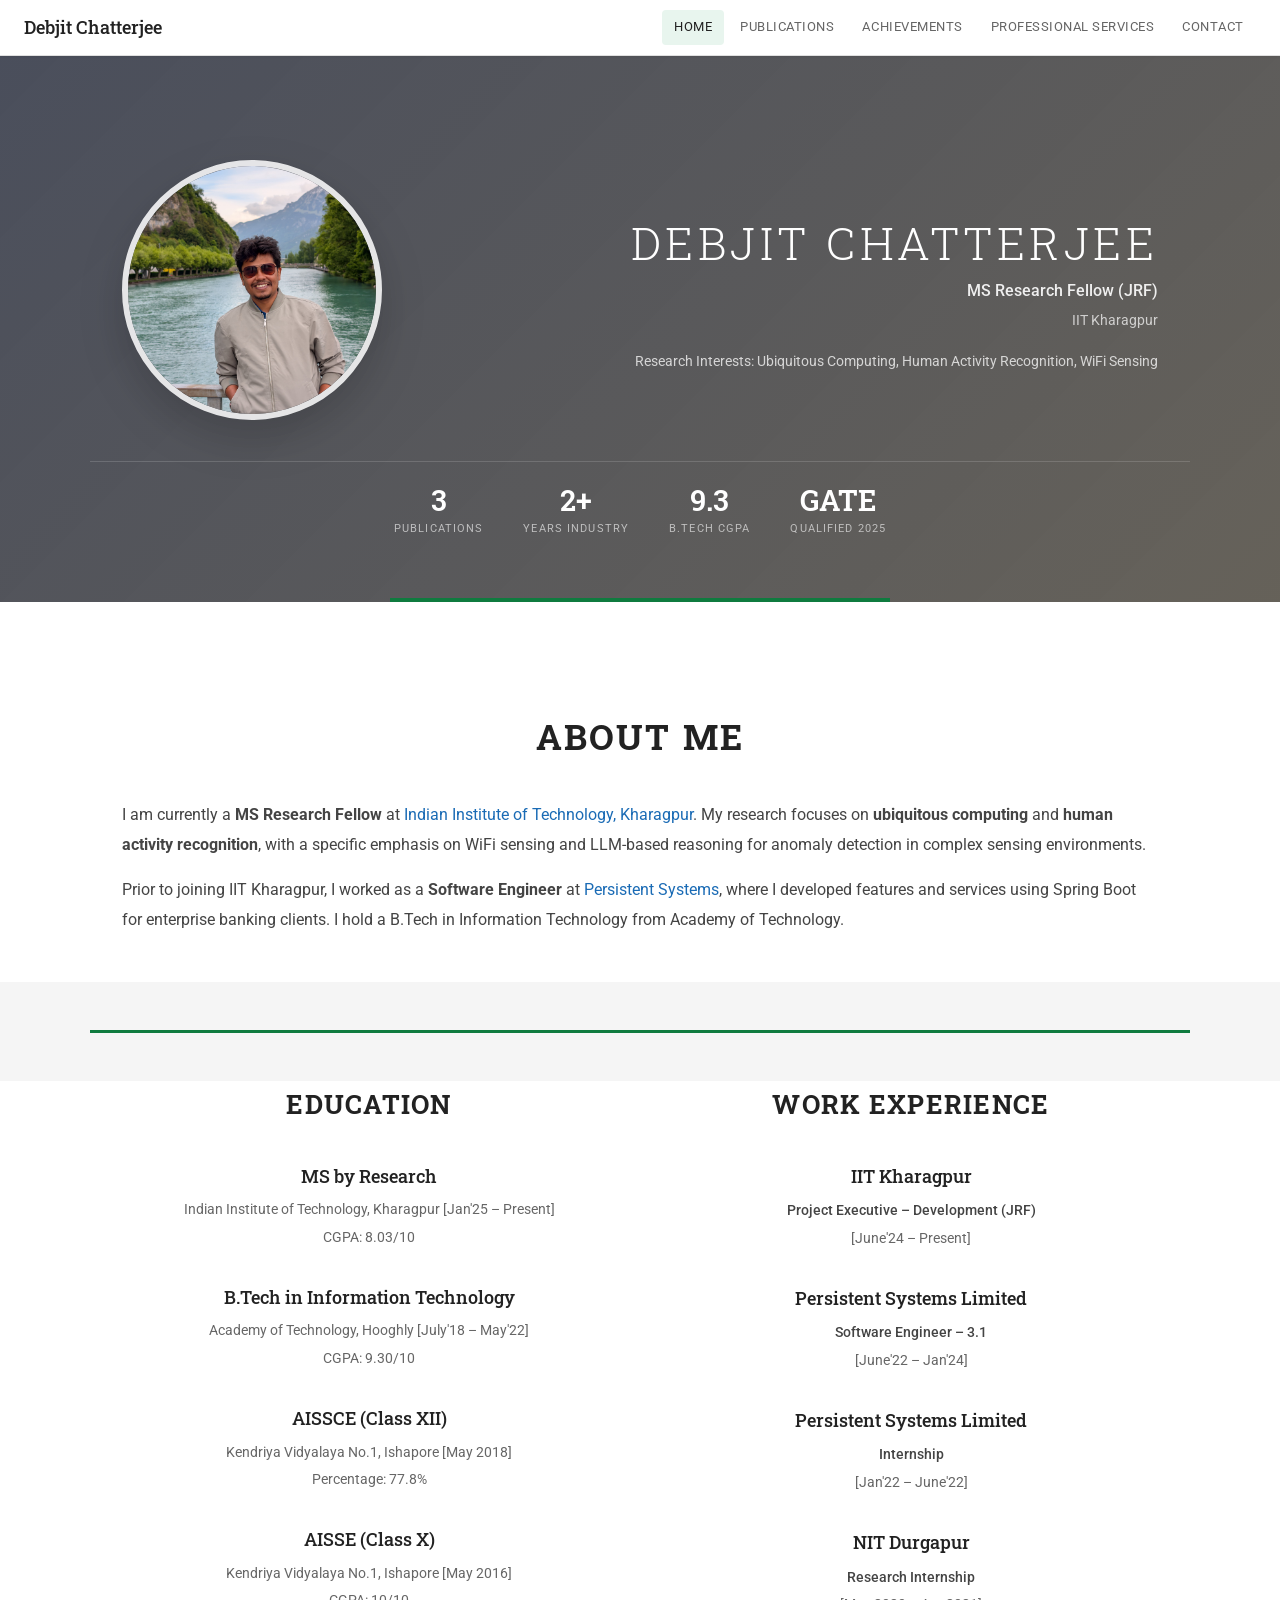
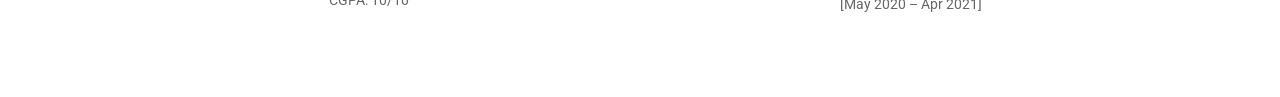
==== index.html @ 006a2d23 "Initial Website Design" ====
<!DOCTYPE html>
<html lang="en">
<head>
  <meta charset="UTF-8"/>
  <meta name="viewport" content="width=device-width,initial-scale=1"/>
  <title>Debjit Chatterjee</title>
  <meta name="description" content="Portfolio of Debjit Chatterjee, MS Research Scholar at IIT Kharagpur specializing in ubiquitous computing and human activity recognition."/>
  <link rel="stylesheet" href="css/style.css"/>
</head>
<body>

<nav>
  <a href="index.html" class="nav-logo">Debjit Chatterjee</a>
  <button class="hamburger" id="hamburger" aria-label="Menu">
    <span></span><span></span><span></span>
  </button>
  <ul class="nav-links" id="nav-links">
    <li><a href="index.html">Home</a></li>
    <li><a href="publications.html">Publications</a></li>
    <li><a href="achievements.html">Achievements</a></li>
    <li><a href="professional_activities.html">Professional Services</a></li>
    <li><a href="contact.html">Contact</a></li>
  </ul>
</nav>

<div class="page">

  <!-- Hero Banner -->
  <section class="home-hero">
    <div class="container">
      <div class="hero-image">
        <img src="assets/IMG-20260513-WA0067.jpg" alt="Debjit Chatterjee"/>
      </div>
      <div class="hero-info" style="text-align:right;flex:1;min-width:280px;">
        <h1 class="hero-name">Debjit Chatterjee</h1>
        <p class="hero-role">MS Research Fellow (JRF)</p>
        <p class="hero-org">IIT Kharagpur</p>
        <p class="hero-interests">Research Interests: Ubiquitous Computing, Human Activity Recognition, WiFi Sensing</p>
      </div>
    </div>
    <div class="hero-stats" style="max-width:var(--max-w);margin:2rem auto 0;padding:1.5rem 2rem 0;">
      <div class="stat-item">
        <div class="num">3</div>
        <div class="label">Publications</div>
      </div>
      <div class="stat-item">
        <div class="num">2+</div>
        <div class="label">Years Industry</div>
      </div>
      <div class="stat-item">
        <div class="num">9.3</div>
        <div class="label">B.Tech CGPA</div>
      </div>
      <div class="stat-item">
        <div class="num">GATE</div>
        <div class="label">Qualified 2025</div>
      </div>
    </div>
  </section>

  <!-- About Me -->
  <section class="content-section">
    <div class="section-header">
      <h2>About Me</h2>
    </div>
    <div class="container">
      <p>
        I am currently a <strong>MS Research Fellow</strong> at
        <a href="https://www.iitkgp.ac.in/" target="_blank">Indian Institute of Technology, Kharagpur</a>.
        My research focuses on <strong>ubiquitous computing</strong> and
        <strong>human activity recognition</strong>, with a specific emphasis on WiFi sensing
        and LLM-based reasoning for anomaly detection in complex sensing environments.
      </p>
      <p style="margin-top:1rem;">
        Prior to joining IIT Kharagpur, I worked as a <strong>Software Engineer</strong> at
        <a href="https://www.persistent.com/" target="_blank">Persistent Systems</a>, where I
        developed features and services using Spring Boot for enterprise banking clients. I hold a B.Tech in Information
        Technology from Academy of Technology.
      </p>
    </div>
  </section>

  <hr class="green-divider-thin"/>

  <!-- Education & Experience side by side -->
  <section class="content-section" style="padding-top:0;">
    <div class="container">
      <div class="two-col">
        <div class="col">
          <h2>Education</h2>

          <div class="entry-item">
            <div class="entry-title">MS by Research</div>
            <div class="entry-detail">Indian Institute of Technology, Kharagpur [Jan'25 – Present]</div>
            <div class="entry-detail">CGPA: 8.03/10</div>
          </div>

          <div class="entry-item">
            <div class="entry-title">B.Tech in Information Technology</div>
            <div class="entry-detail">Academy of Technology, Hooghly [July'18 – May'22]</div>
            <div class="entry-detail">CGPA: 9.30/10</div>
          </div>

          <div class="entry-item">
            <div class="entry-title">AISSCE (Class XII)</div>
            <div class="entry-detail">Kendriya Vidyalaya No.1, Ishapore [May 2018]</div>
            <div class="entry-detail">Percentage: 77.8%</div>
          </div>

          <div class="entry-item">
            <div class="entry-title">AISSE (Class X)</div>
            <div class="entry-detail">Kendriya Vidyalaya No.1, Ishapore [May 2016]</div>
            <div class="entry-detail">CGPA: 10/10</div>
          </div>
        </div>

        <div class="col">
          <h2>Work Experience</h2>

          <div class="entry-item">
            <div class="entry-title">IIT Kharagpur</div>
            <div class="entry-sub">Project Executive – Development (JRF)</div>
            <div class="entry-detail">[June'24 – Present]</div>
          </div>

          <div class="entry-item">
            <div class="entry-title">Persistent Systems Limited</div>
            <div class="entry-sub">Software Engineer – 3.1</div>
            <div class="entry-detail">[June'22 – Jan'24]</div>
          </div>

          <div class="entry-item">
            <div class="entry-title">Persistent Systems Limited</div>
            <div class="entry-sub">Internship</div>
            <div class="entry-detail">[Jan'22 – June'22]</div>
          </div>

          <div class="entry-item">
            <div class="entry-title">NIT Durgapur</div>
            <div class="entry-sub">Research Internship</div>
            <div class="entry-detail">[May 2020 – Apr 2021]</div>
          </div>
        </div>
      </div>
    </div>
  </section>

<script src="js/main.js"></script>
</body>
</html>
---- css/style.css ----
@import url('https://fonts.googleapis.com/css2?family=Roboto:ital,wght@0,300;0,400;0,500;0,700;1,400&family=Roboto+Slab:wght@300;400;500;600;700&display=swap');

/* ─── VARIABLES ─────────────────────────────────────────────── */
:root {
  --bg:        #f5f5f5;
  --bg-white:  #ffffff;
  --bg-hero:   linear-gradient(135deg, rgba(60,60,80,0.85), rgba(80,70,60,0.80));
  --green:     #0f7b3f;
  --green-light:#e8f5ee;
  --text:      #222222;
  --text-mid:  #444444;
  --text-dim:  #666666;
  --text-light:#999999;
  --link:      #1a6bb5;
  --border:    #e0e0e0;
  --nav-h:     56px;
  --radius:    4px;
  --transition: 0.25s ease;
  --max-w:     1100px;
}

/* ─── RESET ──────────────────────────────────────────────────── */
*,*::before,*::after{box-sizing:border-box;margin:0;padding:0;}
html{scroll-behavior:smooth;}
body{
  background:var(--bg);
  color:var(--text);
  font-family:'Roboto',sans-serif;
  font-weight:400;
  line-height:1.75;
  min-height:100vh;
  overflow-x:hidden;
}

a{color:var(--link);text-decoration:none;}
a:hover{text-decoration:underline;}

/* ─── NAV ────────────────────────────────────────────────────── */
nav{
  position:fixed;top:0;left:0;right:0;
  height:var(--nav-h);
  background:#fff;
  border-bottom:1px solid var(--border);
  display:flex;align-items:center;
  padding:0 1.5rem;
  z-index:100;
  box-shadow:0 1px 3px rgba(0,0,0,0.06);
}
.nav-logo{
  font-family:'Roboto Slab',serif;
  font-size:1.15rem;
  font-weight:500;
  color:var(--text);
  text-decoration:none;
  white-space:nowrap;
  margin-right:auto;
}
.nav-logo:hover{text-decoration:none;}
.nav-logo span{
  color:var(--text-light);
  font-weight:300;
  font-size:0.85rem;
}
.nav-links{
  display:flex;gap:0.25rem;
  list-style:none;
}
.nav-links a{
  display:block;
  padding:0.4rem 0.75rem;
  font-size:0.8rem;
  font-weight:400;
  color:var(--text-dim);
  text-decoration:none;
  text-transform:uppercase;
  letter-spacing:0.04em;
  border-radius:var(--radius);
  transition:var(--transition);
}
.nav-links a:hover,
.nav-links a.active{
  color:var(--text);
  background:var(--green-light);
}
.nav-links a:hover{text-decoration:none;}

/* Hamburger */
.hamburger{display:none;flex-direction:column;gap:5px;cursor:pointer;padding:6px;border:none;background:none;}
.hamburger span{display:block;width:22px;height:2px;background:var(--text-dim);transition:var(--transition);}
.hamburger.open span:nth-child(1){transform:translateY(7px) rotate(45deg);}
.hamburger.open span:nth-child(2){opacity:0;}
.hamburger.open span:nth-child(3){transform:translateY(-7px) rotate(-45deg);}

@media(max-width:780px){
  .hamburger{display:flex;margin-left:auto;}
  .nav-links{
    position:fixed;top:var(--nav-h);left:0;right:0;
    background:#fff;
    border-bottom:1px solid var(--border);
    flex-direction:column;gap:0;
    padding:0.5rem;
    transform:translateY(-110%);
    transition:var(--transition);
    box-shadow:0 4px 12px rgba(0,0,0,0.08);
  }
  .nav-links.open{transform:translateY(0);}
  .nav-links a{padding:0.75rem 1rem;}
}

/* ─── GREEN DIVIDER ──────────────────────────────────────────── */
.green-divider{
  width:100%;height:4px;
  background:var(--green);
  margin:0;border:none;
}
.green-divider-thin{
  width:100%;height:3px;
  background:var(--green);
  margin:3rem auto;border:none;
  max-width:var(--max-w);
}

/* ─── PAGE WRAPPER ───────────────────────────────────────────── */
.page{
  padding-top:var(--nav-h);
  min-height:100vh;
  opacity:0;
  animation:fadeIn 0.5s ease forwards;
}
@keyframes fadeIn{
  from{opacity:0;}
  to{opacity:1;}
}

.container{
  max-width:var(--max-w);
  margin:0 auto;
  padding:0 2rem;
}

/* ─── PAGE BANNER ────────────────────────────────────────────── */
.page-banner{
  background:linear-gradient(135deg,rgba(50,55,70,0.88),rgba(70,65,55,0.82)),
    url('data:image/svg+xml,<svg xmlns="http://www.w3.org/2000/svg" width="400" height="300"><rect fill="%23445"/></svg>') center/cover;
  padding:4rem 2rem;
  text-align:center;
  color:#fff;
  position:relative;
}
.page-banner h1{
  font-family:'Roboto Slab',serif;
  font-size:clamp(2.2rem,6vw,3.5rem);
  font-weight:300;
  letter-spacing:0.12em;
  text-transform:uppercase;
  color:#fff;
  margin-bottom:0.5rem;
}
.page-banner::after{
  content:'';
  position:absolute;bottom:0;left:50%;transform:translateX(-50%);
  width:min(60%,500px);height:4px;
  background:var(--green);
}

/* ─── SECTION HEADER ─────────────────────────────────────────── */
.section-header{
  text-align:center;
  margin:3.5rem 0 2rem;
}
.section-header h2{
  font-family:'Roboto Slab',serif;
  font-size:clamp(1.6rem,4vw,2.2rem);
  font-weight:700;
  text-transform:uppercase;
  letter-spacing:0.06em;
  color:var(--text);
}

/* ─── CONTENT SECTION ────────────────────────────────────────── */
.content-section{
  background:var(--bg-white);
  padding:3rem 2rem;
}
.content-section .container{
  font-size:1rem;
  color:var(--text-mid);
  line-height:1.85;
}

/* ─── HOME PAGE ──────────────────────────────────────────────── */
.home-hero{
  background:linear-gradient(135deg,rgba(50,55,70,0.88),rgba(70,65,55,0.82)),
    url('data:image/svg+xml,<svg xmlns="http://www.w3.org/2000/svg" width="400" height="300"><rect fill="%23445"/></svg>') center/cover;
  padding:4rem 2rem;
  padding-top:calc(var(--nav-h) + 3rem);
  position:relative;
  color:#fff;
}
.home-hero .container{
  max-width:var(--max-w);
  display:flex;
  align-items:center;
  gap:2.5rem;
  flex-wrap:wrap;
}
.hero-info{
  flex:1;min-width:280px;
  text-align:right;
}
.hero-name{
  font-family:'Roboto Slab',serif;
  font-size:clamp(1.8rem,5vw,2.8rem);
  font-weight:300;
  letter-spacing:0.1em;
  text-transform:uppercase;
  color:#fff;
  line-height:1.2;
}
.hero-role{
  font-size:1rem;
  font-weight:500;
  color:rgba(255,255,255,0.9);
  margin-top:0.5rem;
}
.hero-org{
  font-size:0.9rem;
  color:rgba(255,255,255,0.7);
  margin-top:0.15rem;
}
.hero-interests{
  font-size:0.88rem;
  color:rgba(255,255,255,0.75);
  margin-top:1rem;
}
.hero-social{
  display:flex;gap:0.75rem;
  margin-top:0;
}
.hero-social a{
  width:40px;height:40px;
  border-radius:50%;
  background:rgba(255,255,255,0.15);
  border:1px solid rgba(255,255,255,0.3);
  display:flex;align-items:center;justify-content:center;
  color:#fff;text-decoration:none;
  font-size:1rem;
  transition:var(--transition);
}
.hero-social a:hover{
  background:rgba(255,255,255,0.25);
  text-decoration:none;
}
.home-hero::after{
  content:'';position:absolute;bottom:0;left:50%;transform:translateX(-50%);
  width:min(60%,500px);height:4px;background:var(--green);
}

/* Hero grid (hidden in new design) */
.hero-grid{display:none;}

/* Hero stats */
.hero-stats{
  display:flex;gap:2.5rem;flex-wrap:wrap;
  justify-content:center;
  margin-top:2rem;
  padding-top:1.5rem;
  border-top:1px solid rgba(255,255,255,0.15);
}
.stat-item{text-align:center;}
.stat-item .num{
  font-family:'Roboto Slab',serif;
  font-size:1.8rem;
  font-weight:600;
  color:#fff;
  line-height:1;
}
.stat-item .label{
  font-size:0.7rem;
  letter-spacing:0.1em;
  text-transform:uppercase;
  color:rgba(255,255,255,0.6);
  margin-top:0.25rem;
}

/* ─── TWO-COLUMN LAYOUT ─────────────────────────────────────── */
.two-col{
  display:grid;
  grid-template-columns:1fr 1fr;
  gap:3rem;
  margin-top:1rem;
}
.two-col .col{text-align:center;}
.two-col .col h2{
  font-family:'Roboto Slab',serif;
  font-size:1.6rem;font-weight:700;
  text-transform:uppercase;
  letter-spacing:0.05em;
  color:var(--text);margin-bottom:2rem;
}
@media(max-width:700px){
  .two-col{grid-template-columns:1fr;gap:2rem;}
}

/* ─── ENTRY ITEM (Education / Experience) ────────────────────── */
.entry-item{
  margin-bottom:2rem;
  text-align:center;
}
.entry-title{
  font-family:'Roboto Slab',serif;
  font-size:1.1rem;
  font-weight:500;
  color:var(--text);
  margin-bottom:0.25rem;
}
.entry-title a{color:var(--text);text-decoration:underline;}
.entry-title a:hover{color:var(--link);}
.entry-sub{
  font-size:0.88rem;
  font-weight:500;
  color:var(--text-mid);
}
.entry-detail{
  font-size:0.85rem;
  color:var(--text-dim);
  margin-top:0.15rem;
}
.entry-highlight{
  font-size:0.8rem;
  font-weight:500;
  color:#8b1a2b;
  margin-top:0.25rem;
}

/* ─── CONTACT SECTION ────────────────────────────────────────── */
.contact-section{
  background:var(--bg);
  padding:3rem 2rem;
  text-align:center;
}
.contact-section h2{
  font-family:'Roboto Slab',serif;
  font-size:2rem;font-weight:700;
  text-transform:uppercase;
  letter-spacing:0.06em;
  margin-bottom:1.5rem;
}
.contact-email{
  font-size:1.1rem;
  color:var(--text);
}
.contact-email a{font-size:1.1rem;}

.contact-grid{
  display:grid;
  grid-template-columns:repeat(auto-fit,minmax(260px,1fr));
  gap:1.25rem;
  margin-top:2rem;
  text-align:left;
}
.contact-item{
  background:var(--bg-white);
  border:1px solid var(--border);
  border-radius:var(--radius);
  padding:1.25rem;
  transition:var(--transition);
  text-decoration:none;
  color:inherit;
  display:flex;
  align-items:center;
  gap:1rem;
}
.contact-item:hover{
  border-color:#bbb;
  box-shadow:0 2px 8px rgba(0,0,0,0.06);
  transform:translateY(-2px);
  text-decoration:none;
}
.contact-icon{
  width:42px;height:42px;
  border-radius:50%;
  background:var(--green-light);
  border:1px solid var(--border);
  display:flex;align-items:center;justify-content:center;
  font-size:1rem;
  flex-shrink:0;
}
.contact-label{
  font-size:0.7rem;
  letter-spacing:0.08em;
  text-transform:uppercase;
  color:var(--green);
  font-weight:500;
  margin-bottom:0.2rem;
}
.contact-value{
  font-size:0.85rem;
  color:var(--text);
  word-break:break-all;
}

/* ─── CONTACT FORM ───────────────────────────────────────────── */
.contact-form-section{
  margin-top:2.5rem;
  text-align:left;
}
.contact-form-section h2{
  font-family:'Roboto Slab',serif;
  font-size:1.3rem;font-weight:600;
  color:var(--text);margin-bottom:1.25rem;
  text-align:center;
  text-transform:uppercase;
  letter-spacing:0.04em;
}
.contact-form{
  display:grid;
  grid-template-columns:1fr 1fr;
  gap:1rem;
  max-width:700px;
  margin:0 auto;
}
.contact-form .form-group{display:flex;flex-direction:column;gap:0.3rem;}
.contact-form .form-group.full-width{grid-column:1 / -1;}
.contact-form label{
  font-size:0.72rem;letter-spacing:0.08em;text-transform:uppercase;
  color:var(--green);font-weight:500;
}
.contact-form input,
.contact-form textarea{
  background:#fff;
  border:1px solid var(--border);
  border-radius:var(--radius);
  padding:0.7rem 0.9rem;
  font-family:'Roboto',sans-serif;
  font-size:0.85rem;
  color:var(--text);
  transition:var(--transition);
  outline:none;resize:vertical;
}
.contact-form input:focus,
.contact-form textarea:focus{
  border-color:var(--green);
  box-shadow:0 0 0 2px rgba(15,123,63,0.1);
}
.contact-form textarea{min-height:110px;}
@media(max-width:600px){
  .contact-form{grid-template-columns:1fr;}
}

/* ─── BUTTONS ────────────────────────────────────────────────── */
.btn{
  display:inline-flex;align-items:center;gap:0.5rem;
  padding:0.65rem 1.5rem;
  font-family:'Roboto',sans-serif;
  font-size:0.82rem;
  font-weight:500;
  letter-spacing:0.04em;
  text-transform:uppercase;
  text-decoration:none;
  border-radius:var(--radius);
  transition:var(--transition);
  cursor:pointer;border:none;
}
.btn-primary{
  background:var(--green);
  color:#fff;
}
.btn-primary:hover{background:#0a6332;text-decoration:none;color:#fff;}
.btn-outline{
  border:1px solid var(--border);
  color:var(--text-mid);
  background:#fff;
}
.btn-outline:hover{border-color:#aaa;background:var(--green-light);text-decoration:none;}

/* ─── SKILLS ─────────────────────────────────────────────────── */
.skills-section{margin-bottom:2.5rem;}
.skills-section h2{
  font-family:'Roboto Slab',serif;
  font-size:1.15rem;font-weight:600;
  color:var(--text);margin-bottom:1rem;
  padding-bottom:0.4rem;
  border-bottom:2px solid var(--green);
  display:inline-block;
}
.skill-tags{display:flex;flex-wrap:wrap;gap:0.5rem;}
.skill-tag{
  font-size:0.8rem;
  padding:0.35rem 0.8rem;
  border:1px solid var(--border);
  border-radius:20px;
  color:var(--text-dim);
  background:#fff;
  transition:var(--transition);
  cursor:default;
}
.skill-tag:hover{
  border-color:var(--green);
  color:var(--green);
  background:var(--green-light);
}
.skill-tag.highlight{
  border-color:var(--green);
  color:var(--green);
  font-weight:500;
}

/* ─── CERT LIST ──────────────────────────────────────────────── */
.cert-list{list-style:none;}
.cert-list li{
  display:flex;align-items:flex-start;gap:0.75rem;
  padding:0.75rem 0;
  border-bottom:1px solid var(--border);
  font-size:0.9rem;
  color:var(--text-mid);
}
.cert-list li:last-child{border-bottom:none;}
.cert-list li::before{
  content:'✓';
  color:var(--green);
  font-weight:700;
  font-size:0.8rem;
  margin-top:0.2rem;
  flex-shrink:0;
}

/* ─── PUBLICATIONS ───────────────────────────────────────────── */
.pub-list{list-style:none;counter-reset:pub;}
.pub-item{
  counter-increment:pub;
  padding:1.25rem 0;
  border-bottom:1px solid var(--border);
  font-size:0.92rem;
  color:var(--text-mid);
  line-height:1.8;
}
.pub-item:last-child{border-bottom:none;}
.pub-item::before{
  content:counter(pub) ". ";
  font-weight:700;
  color:var(--text);
}
.pub-item .pub-venue{
  display:inline;
  font-weight:700;
  color:var(--text);
}
.pub-item .pub-link{
  font-size:0.8rem;
  color:var(--green);
  font-weight:500;
}

/* Legacy pub styles (backwards compat) */
.card{
  background:#fff;
  border:1px solid var(--border);
  border-radius:var(--radius);
  padding:1.5rem;
  margin-bottom:1.25rem;
  transition:var(--transition);
  position:relative;
  overflow:hidden;
}
.card::before{display:none;}
.card:hover{
  border-color:#ccc;
  box-shadow:0 2px 8px rgba(0,0,0,0.05);
}
.card-header{
  display:flex;justify-content:space-between;align-items:flex-start;
  gap:1rem;margin-bottom:0.5rem;flex-wrap:wrap;
}
.card-title{
  font-family:'Roboto Slab',serif;
  font-size:1.05rem;font-weight:600;color:var(--text);
}
.card-subtitle{font-size:0.85rem;color:var(--green);font-weight:500;margin-bottom:0.25rem;}
.card-date{
  font-size:0.75rem;color:var(--text-light);
  white-space:nowrap;padding:0.2rem 0.5rem;
  border:1px solid var(--border);border-radius:var(--radius);background:#fafafa;
}
.card p{color:var(--text-dim);font-size:0.88rem;line-height:1.75;}
.pub-num{
  font-family:'Roboto Slab',serif;font-size:2.5rem;font-weight:700;
  color:var(--green);opacity:0.12;line-height:1;
  position:absolute;top:0.75rem;right:1.25rem;
}
.pub-venue-tag{
  display:inline-block;font-size:0.7rem;letter-spacing:0.06em;text-transform:uppercase;
  color:#fff;background:var(--green);padding:0.2rem 0.6rem;border-radius:var(--radius);margin-top:0.5rem;
}

/* ─── ACHIEVEMENT ITEM ───────────────────────────────────────── */
.achievement-item{
  display:flex;gap:1.25rem;align-items:flex-start;
  padding:1.25rem;
  background:#fff;
  border:1px solid var(--border);
  border-radius:var(--radius);
  margin-bottom:0.75rem;
  transition:var(--transition);
}
.achievement-item:hover{border-color:#ccc;box-shadow:0 2px 8px rgba(0,0,0,0.05);}
.achievement-num{
  font-family:'Roboto Slab',serif;font-size:1.5rem;font-weight:700;
  color:var(--green);opacity:0.4;line-height:1;flex-shrink:0;
}
.achievement-text{font-size:0.88rem;color:var(--text-dim);line-height:1.7;}
.achievement-text strong{color:var(--text);}

/* ─── INFO SECTIONS ──────────────────────────────────────────── */
.info-section{margin-top:2.5rem;}
.info-section h2{
  font-family:'Roboto Slab',serif;font-size:1.15rem;font-weight:600;
  color:var(--text);margin-bottom:1rem;padding-bottom:0.4rem;
  border-bottom:2px solid var(--green);display:inline-block;
}
.info-list{list-style:none;}
.info-list li{
  display:flex;align-items:flex-start;gap:0.75rem;
  padding:0.6rem 0;border-bottom:1px solid var(--border);
  font-size:0.88rem;color:var(--text-dim);
}
.info-list li:last-child{border-bottom:none;}
.info-list li::before{
  content:'›';color:var(--green);font-size:1rem;font-weight:700;margin-top:-0.1rem;flex-shrink:0;
}

/* ─── FOOTER ─────────────────────────────────────────────────── */
footer{
  border-top:4px solid var(--green);
  padding:1.5rem 2rem;
  text-align:center;
  font-size:0.78rem;
  color:var(--text-light);
  background:#fff;
}
footer a{color:var(--green);text-decoration:none;}
footer a:hover{text-decoration:underline;}

/* ─── SCROLLBAR ──────────────────────────────────────────────── */
::-webkit-scrollbar{width:6px;}
::-webkit-scrollbar-track{background:var(--bg);}
::-webkit-scrollbar-thumb{background:#ccc;border-radius:3px;}
::-webkit-scrollbar-thumb:hover{background:#aaa;}

::selection{background:var(--green-light);color:var(--text);}

/* ─── PAGE HEADER (legacy compat) ────────────────────────────── */
.page-header{
  margin-bottom:2rem;position:relative;padding-bottom:1rem;
}
.page-header::after{display:none;}
.page-header .eyebrow{display:none;}
.page-header h1{
  font-family:'Roboto Slab',serif;
  font-size:clamp(1.8rem,5vw,2.5rem);
  font-weight:700;text-transform:uppercase;letter-spacing:0.06em;
  color:var(--text);text-align:center;
}
.page-header h1 em{color:var(--text);font-style:normal;}

/* ─── TIMELINE (experience) ──────────────────────────────────── */
.hero-eyebrow,.hero-role,.hero-divider,.hero-bio,.hero-cta{display:revert;}


/* ─── IMAGE ───────────────────────────────────────────────────── */
.hero-container {
  display: flex;
  align-items: center;
  justify-content: space-between;
  gap: 3rem;
}

.hero-info {
  text-align: right;
  flex: 1;
  min-width: 280px;
}

.hero-image {
  flex: 0 0 260px;
}

.hero-image img {
  width: 260px;
  height: 260px;
  object-fit: cover;
  border-radius: 50%;
  border: 6px solid rgba(255, 255, 255, 0.85);
  box-shadow: 0 18px 45px rgba(0, 0, 0, 0.18);
}

@media (max-width: 768px) {
  .hero-container {
    flex-direction: column;
    text-align: center;
    gap: 1.5rem;
  }

  .hero-info {
    text-align: center;
  }

  .hero-image {
    flex-basis: auto;
  }

  .hero-image img {
    width: 180px;
    height: 180px;
  }
}
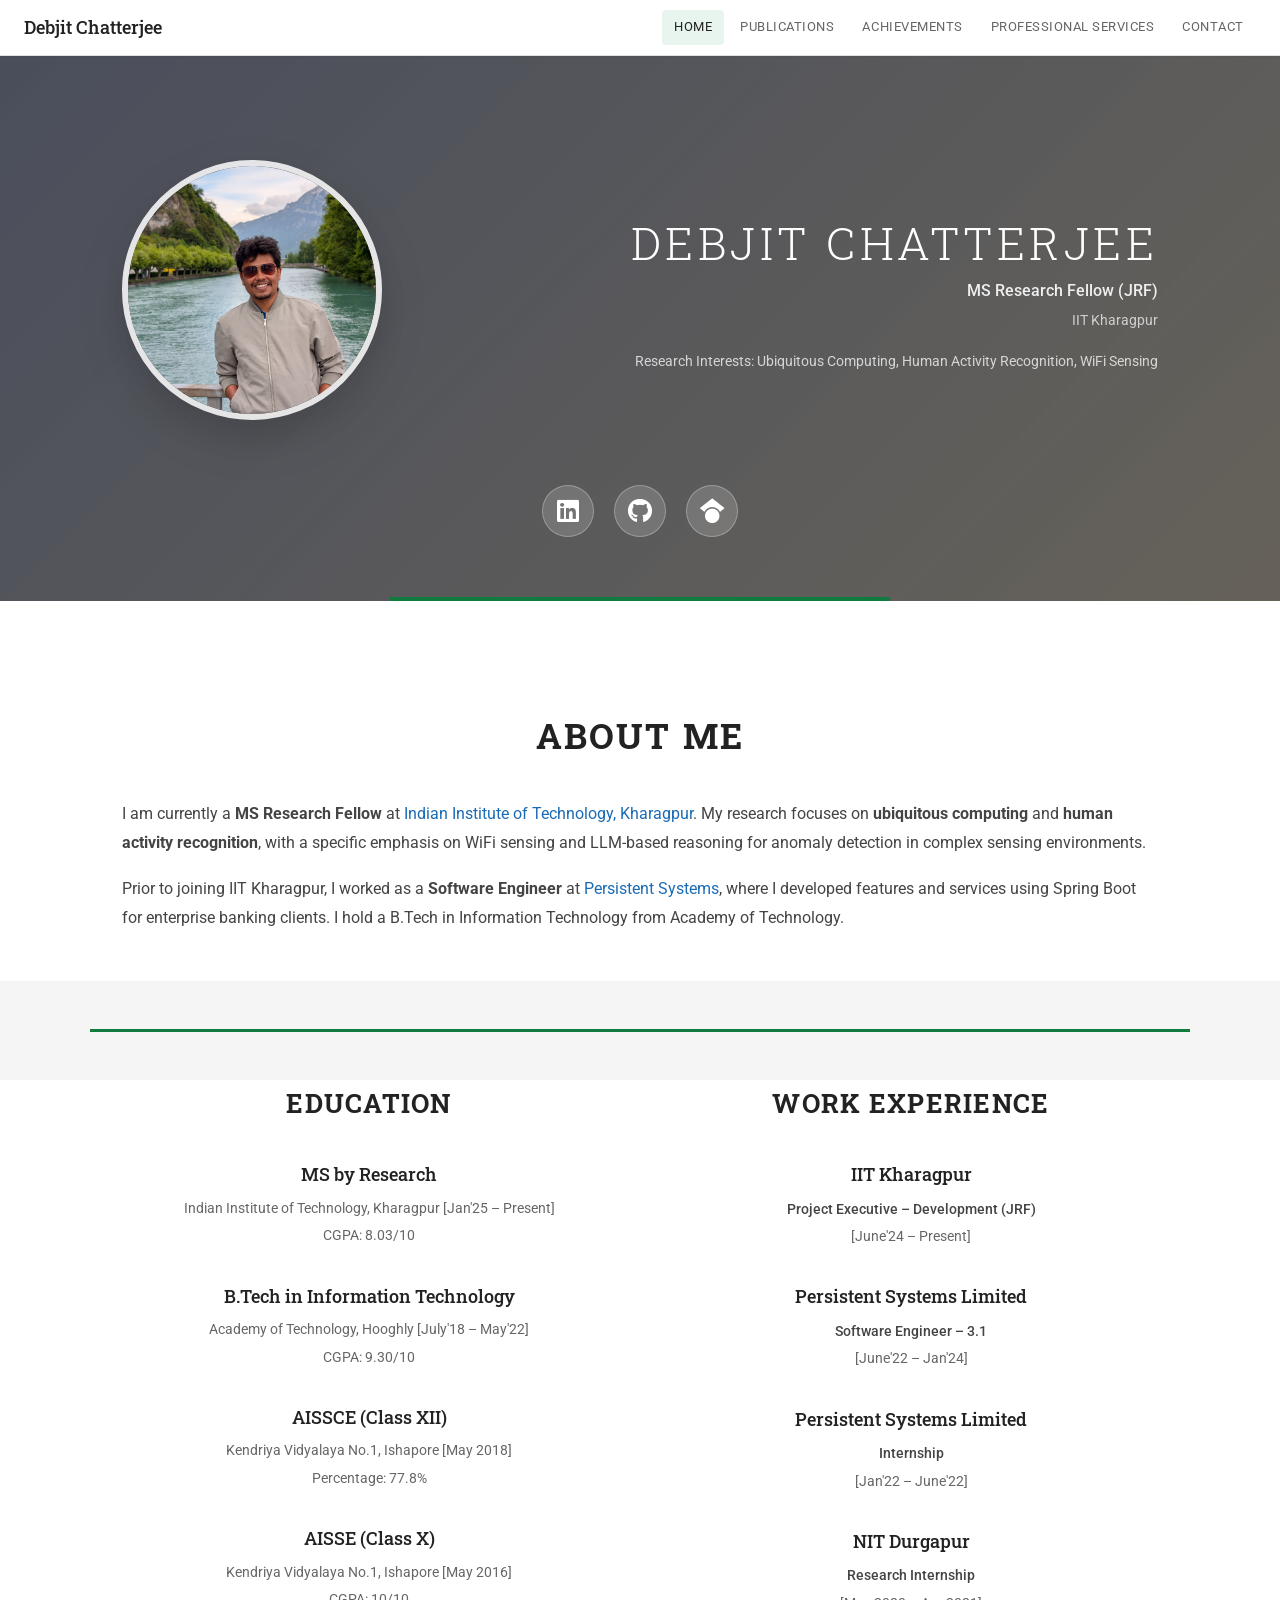
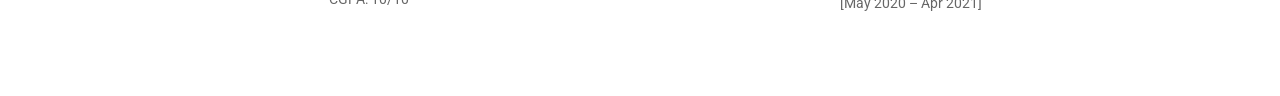
==== commit 32bfed03: "socials updated" ====
--- a/index.html
+++ b/index.html
@@ -6,6 +6,7 @@
   <title>Debjit Chatterjee</title>
   <meta name="description" content="Portfolio of Debjit Chatterjee, MS Research Scholar at IIT Kharagpur specializing in ubiquitous computing and human activity recognition."/>
   <link rel="stylesheet" href="css/style.css"/>
+  <link rel="stylesheet" href="https://cdnjs.cloudflare.com/ajax/libs/font-awesome/6.5.1/css/all.min.css"/>
 </head>
 <body>
 
@@ -38,23 +39,18 @@
         <p class="hero-interests">Research Interests: Ubiquitous Computing, Human Activity Recognition, WiFi Sensing</p>
       </div>
     </div>
-    <div class="hero-stats" style="max-width:var(--max-w);margin:2rem auto 0;padding:1.5rem 2rem 0;">
-      <div class="stat-item">
-        <div class="num">3</div>
-        <div class="label">Publications</div>
-      </div>
-      <div class="stat-item">
-        <div class="num">2+</div>
-        <div class="label">Years Industry</div>
-      </div>
-      <div class="stat-item">
-        <div class="num">9.3</div>
-        <div class="label">B.Tech CGPA</div>
-      </div>
-      <div class="stat-item">
-        <div class="num">GATE</div>
-        <div class="label">Qualified 2025</div>
-      </div>
+    <div class="hero-socials">
+      <a href="https://www.linkedin.com/in/debjit-chatterjee-5683bb1a3/" target="_blank" aria-label="LinkedIn">
+        <i class="fa-brands fa-linkedin"></i>
+      </a>
+    
+      <a href="https://github.com/debjit2001" target="_blank" aria-label="GitHub">
+        <i class="fa-brands fa-github"></i>
+      </a>
+    
+      <a href="https://scholar.google.co.in/citations?user=cPqC1j0AAAAJ&hl=en" target="_blank" aria-label="Google Scholar">
+        <i class="fa-brands fa-google-scholar"></i>
+      </a>
     </div>
   </section>
 
--- a/css/style.css
+++ b/css/style.css
@@ -714,3 +714,35 @@
     height: 180px;
   }
 }
+
+
+/* ─── SOCIALS ───────────────────────────────────────────────────── */
+.hero-socials {
+  max-width: var(--max-w);
+  margin: 2rem auto 0;
+  padding: 1.5rem 2rem 0;
+  display: flex;
+  justify-content: center;
+  gap: 1.25rem;
+}
+
+.hero-socials a {
+  width: 52px;
+  height: 52px;
+  display: inline-flex;
+  align-items: center;
+  justify-content: center;
+  border-radius: 50%;
+  color: #ffffff;
+  background: rgba(255, 255, 255, 0.16);
+  border: 1px solid rgba(255, 255, 255, 0.28);
+  font-size: 1.55rem;
+  text-decoration: none;
+  transition: transform 0.2s ease, background 0.2s ease, color 0.2s ease;
+}
+
+.hero-socials a:hover {
+  transform: translateY(-3px);
+  background: #ffffff;
+  color: var(--primary-green);
+}
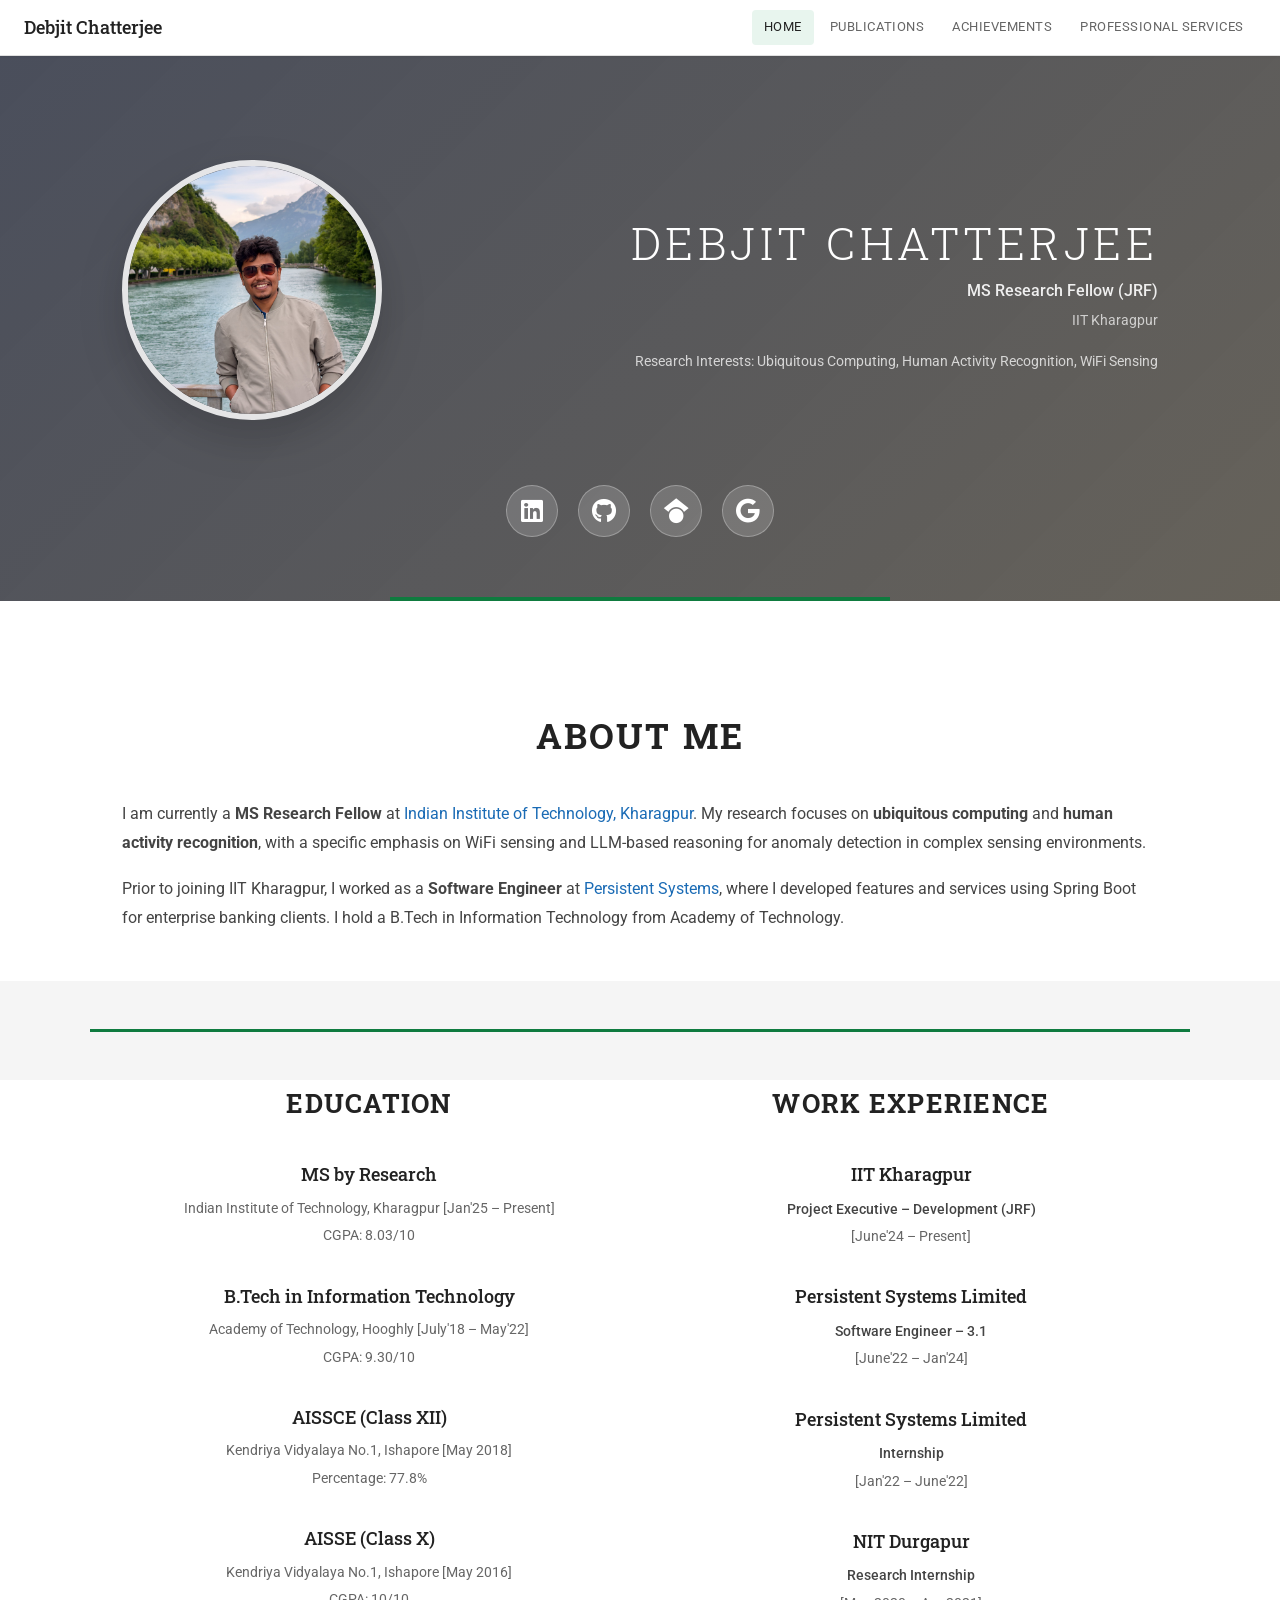
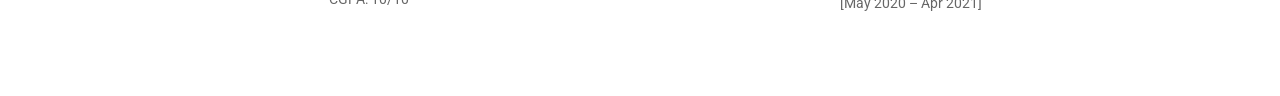
==== commit c2a2d0df: "Minor changes in socials and other pages" ====
--- a/index.html
+++ b/index.html
@@ -20,7 +20,6 @@
     <li><a href="publications.html">Publications</a></li>
     <li><a href="achievements.html">Achievements</a></li>
     <li><a href="professional_activities.html">Professional Services</a></li>
-    <li><a href="contact.html">Contact</a></li>
   </ul>
 </nav>
 
@@ -50,6 +49,10 @@
     
       <a href="https://scholar.google.co.in/citations?user=cPqC1j0AAAAJ&hl=en" target="_blank" aria-label="Google Scholar">
         <i class="fa-brands fa-google-scholar"></i>
+      </a>
+
+      <a href="mailto:debjit80659@gmail.com" target="_blank" aria-label="Gmail">
+        <i class="fa-brands fa-google"></i>
       </a>
     </div>
   </section>
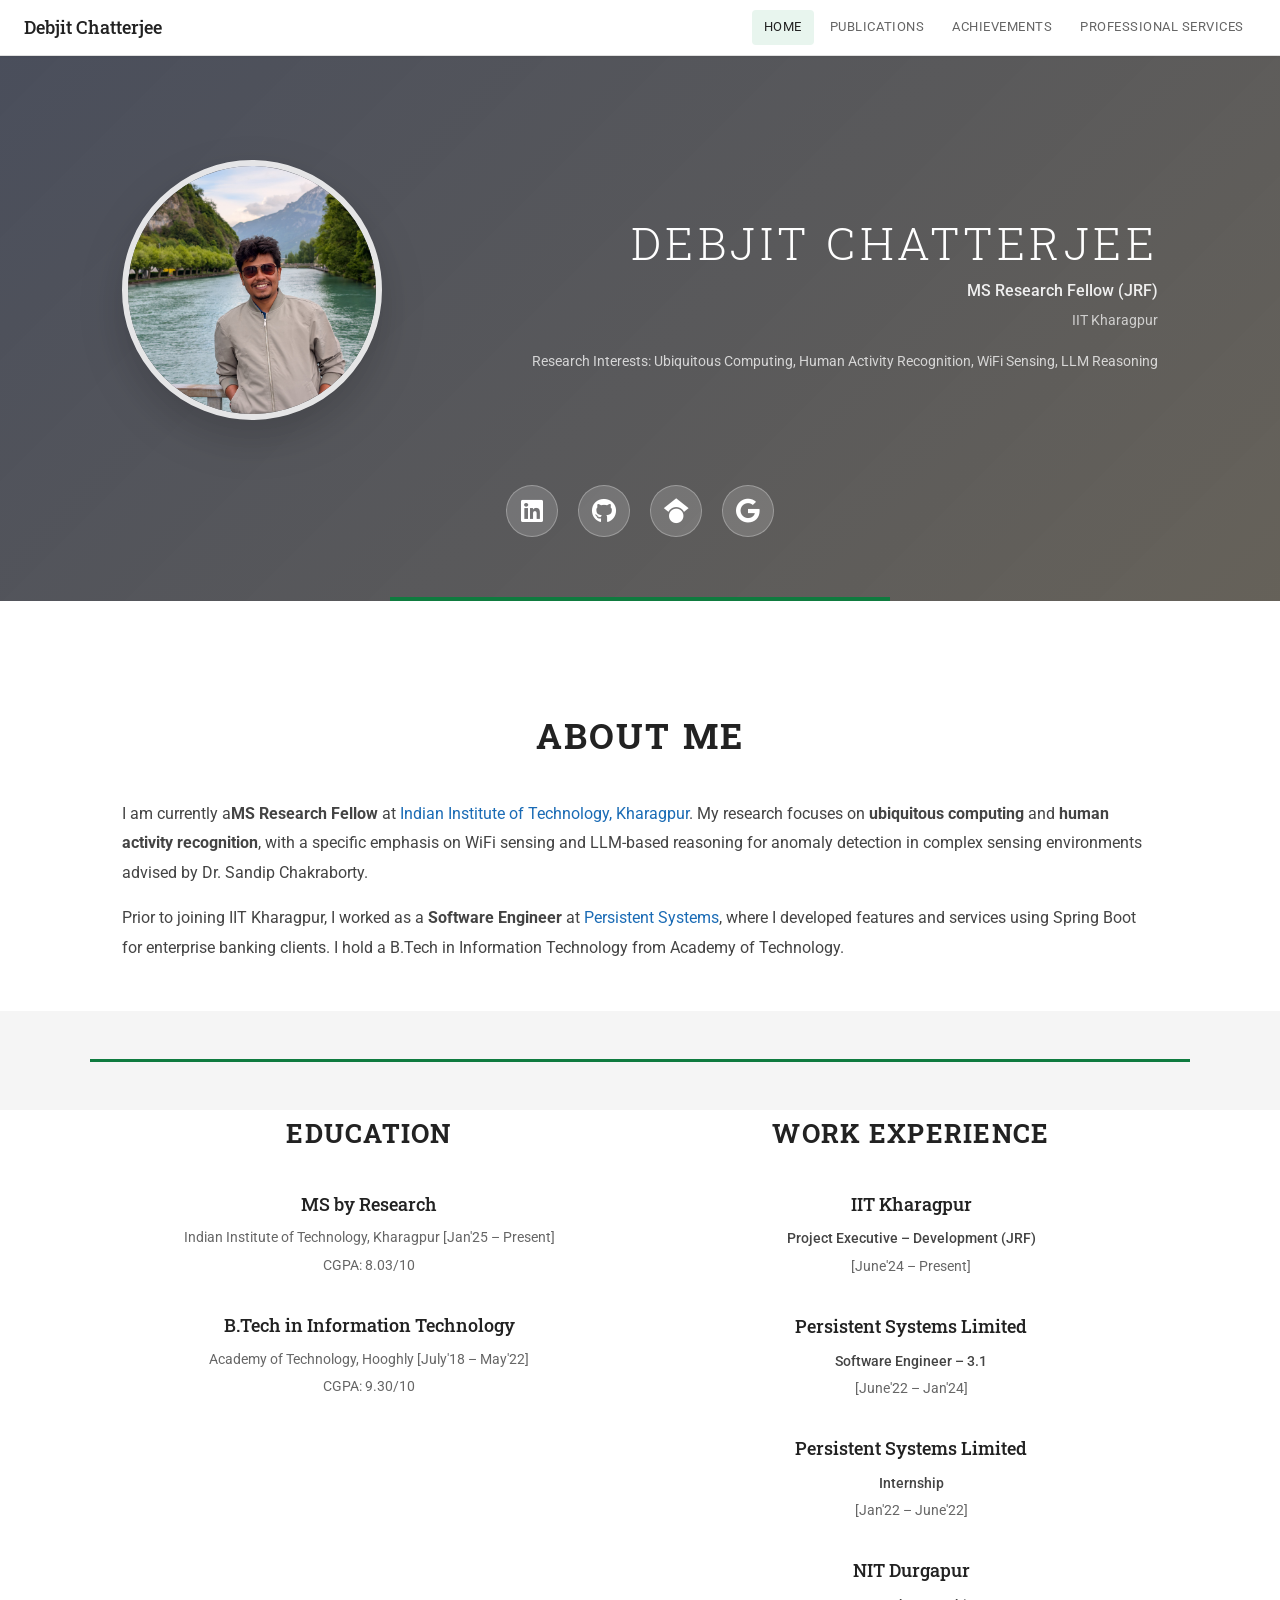
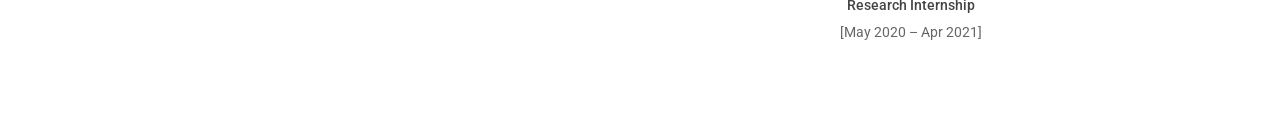
==== commit 5e764414: "Minor changes in index" ====
--- a/index.html
+++ b/index.html
@@ -35,7 +35,7 @@
         <h1 class="hero-name">Debjit Chatterjee</h1>
         <p class="hero-role">MS Research Fellow (JRF)</p>
         <p class="hero-org">IIT Kharagpur</p>
-        <p class="hero-interests">Research Interests: Ubiquitous Computing, Human Activity Recognition, WiFi Sensing</p>
+        <p class="hero-interests">Research Interests: Ubiquitous Computing, Human Activity Recognition, WiFi Sensing, LLM Reasoning</p>
       </div>
     </div>
     <div class="hero-socials">
@@ -64,11 +64,11 @@
     </div>
     <div class="container">
       <p>
-        I am currently a <strong>MS Research Fellow</strong> at
-        <a href="https://www.iitkgp.ac.in/" target="_blank">Indian Institute of Technology, Kharagpur</a>.
-        My research focuses on <strong>ubiquitous computing</strong> and
-        <strong>human activity recognition</strong>, with a specific emphasis on WiFi sensing
-        and LLM-based reasoning for anomaly detection in complex sensing environments.
+        I am currently a<strong>MS Research Fellow</strong> at 
+        <a href="https://www.iitkgp.ac.in/" target="_blank">Indian Institute of Technology, Kharagpur</a>. 
+        My research focuses on <strong>ubiquitous computing</strong> and 
+        <strong>human activity recognition</strong>, with a specific emphasis on WiFi sensing and LLM-based reasoning for anomaly detection 
+        in complex sensing environments advised by Dr. Sandip Chakraborty.
       </p>
       <p style="margin-top:1rem;">
         Prior to joining IIT Kharagpur, I worked as a <strong>Software Engineer</strong> at
@@ -100,7 +100,7 @@
             <div class="entry-detail">CGPA: 9.30/10</div>
           </div>
 
-          <div class="entry-item">
+          <!-- <div class="entry-item">
             <div class="entry-title">AISSCE (Class XII)</div>
             <div class="entry-detail">Kendriya Vidyalaya No.1, Ishapore [May 2018]</div>
             <div class="entry-detail">Percentage: 77.8%</div>
@@ -110,7 +110,7 @@
             <div class="entry-title">AISSE (Class X)</div>
             <div class="entry-detail">Kendriya Vidyalaya No.1, Ishapore [May 2016]</div>
             <div class="entry-detail">CGPA: 10/10</div>
-          </div>
+          </div> -->
         </div>
 
         <div class="col">
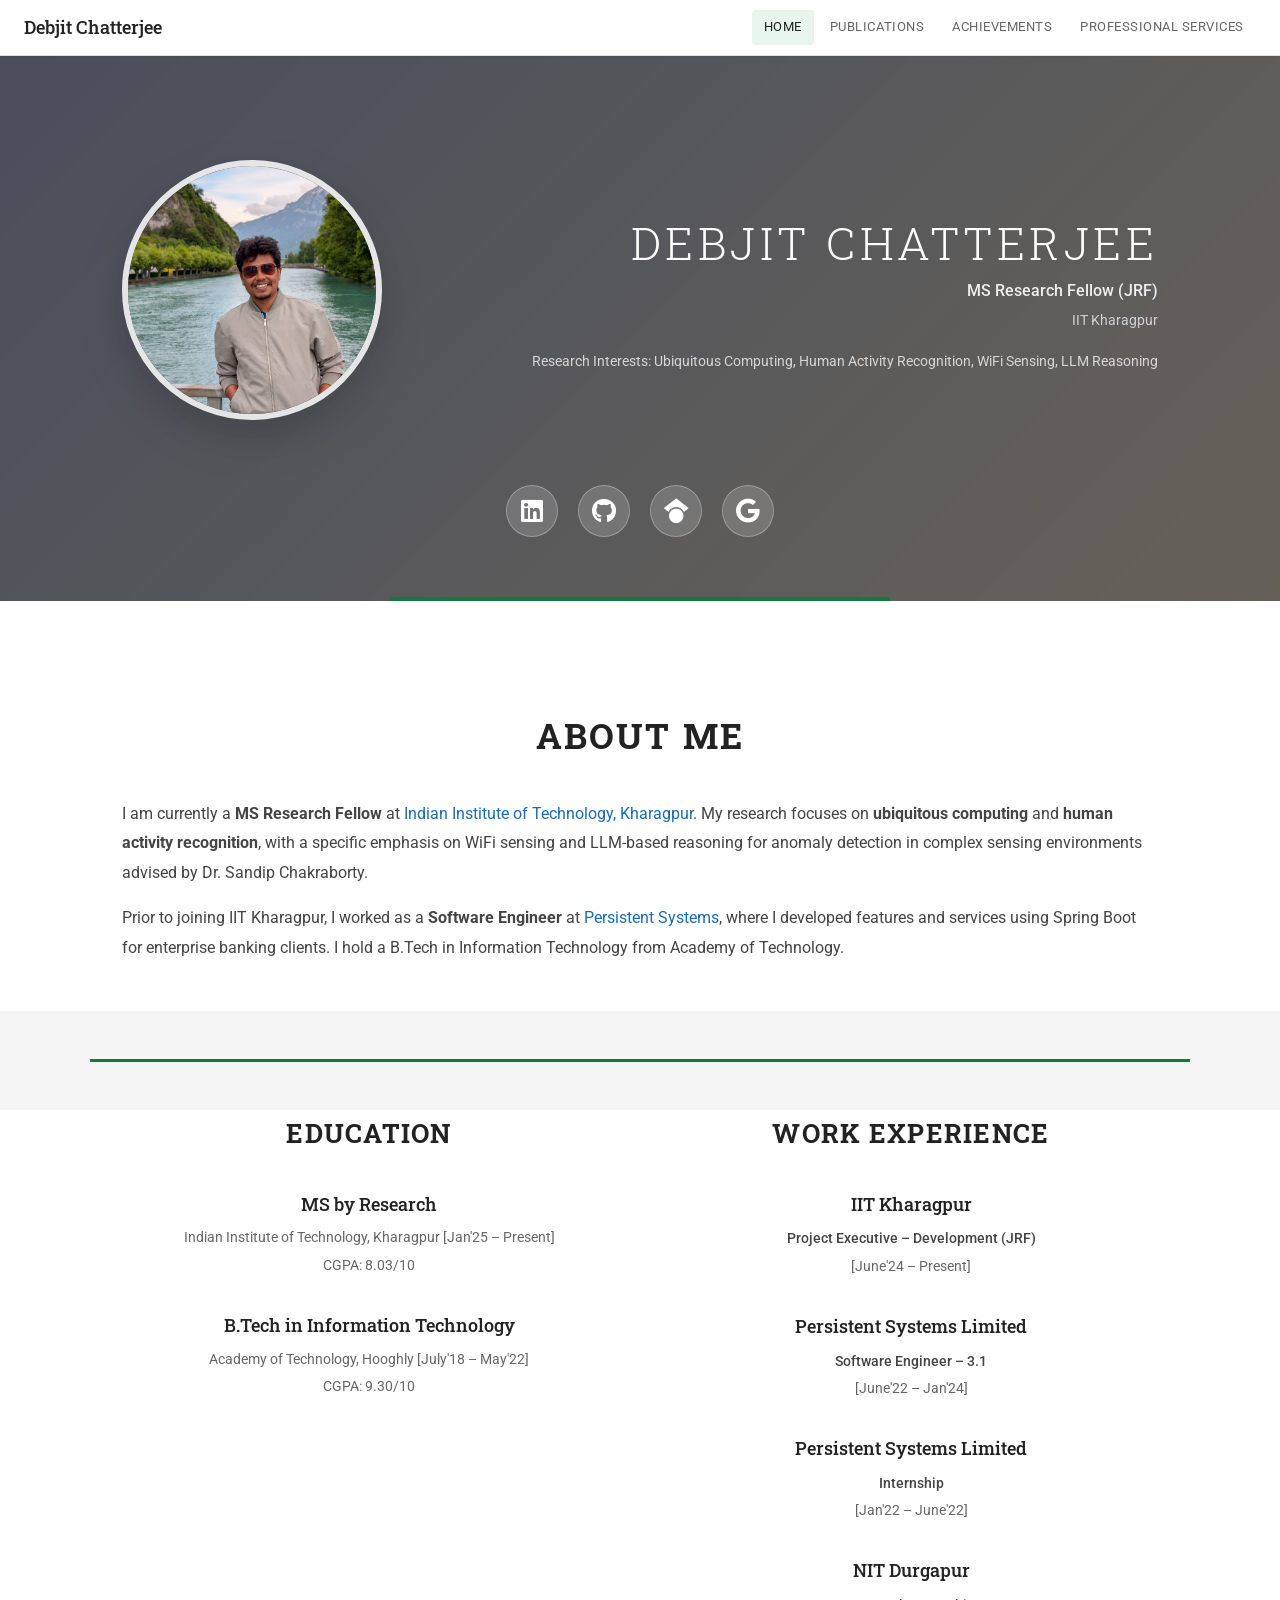
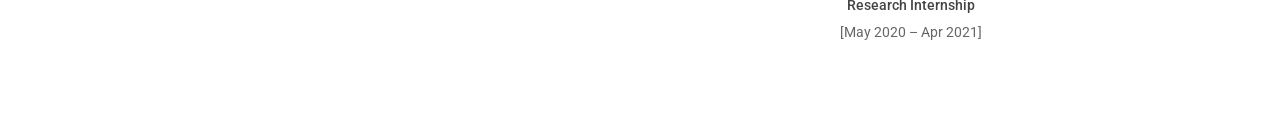
==== commit bacbd187: "Minor changes in index" ====
--- a/index.html
+++ b/index.html
@@ -64,7 +64,7 @@
     </div>
     <div class="container">
       <p>
-        I am currently a<strong>MS Research Fellow</strong> at 
+        I am currently a <strong>MS Research Fellow</strong> at 
         <a href="https://www.iitkgp.ac.in/" target="_blank">Indian Institute of Technology, Kharagpur</a>. 
         My research focuses on <strong>ubiquitous computing</strong> and 
         <strong>human activity recognition</strong>, with a specific emphasis on WiFi sensing and LLM-based reasoning for anomaly detection 
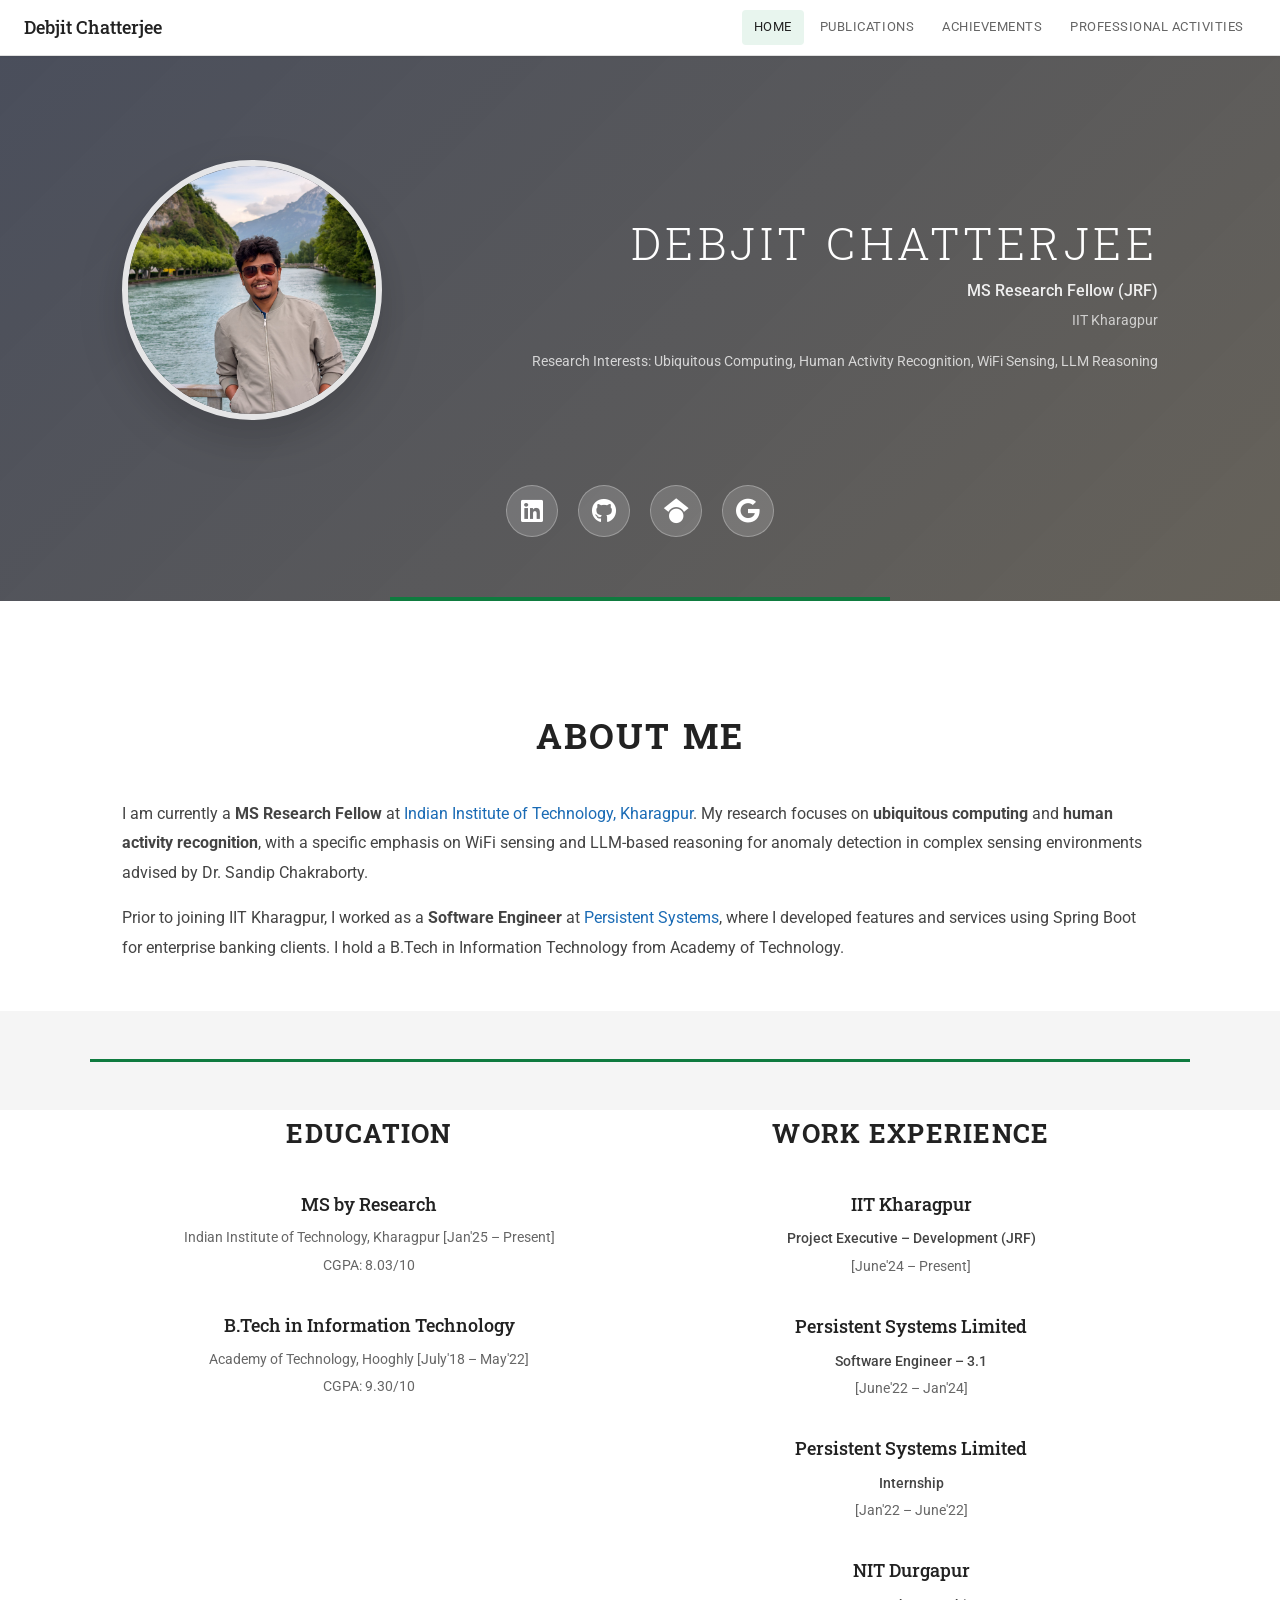
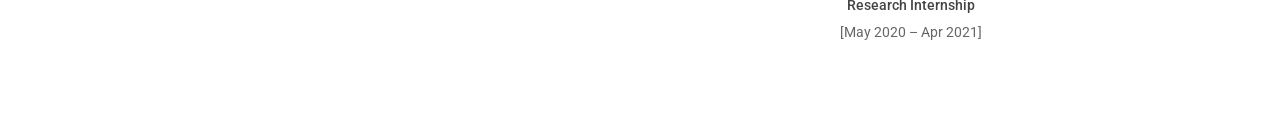
==== commit 23a64e7d: "Minor name change" ====
--- a/index.html
+++ b/index.html
@@ -19,7 +19,7 @@
     <li><a href="index.html">Home</a></li>
     <li><a href="publications.html">Publications</a></li>
     <li><a href="achievements.html">Achievements</a></li>
-    <li><a href="professional_activities.html">Professional Services</a></li>
+    <li><a href="professional_activities.html">Professional Activities</a></li>
   </ul>
 </nav>
 
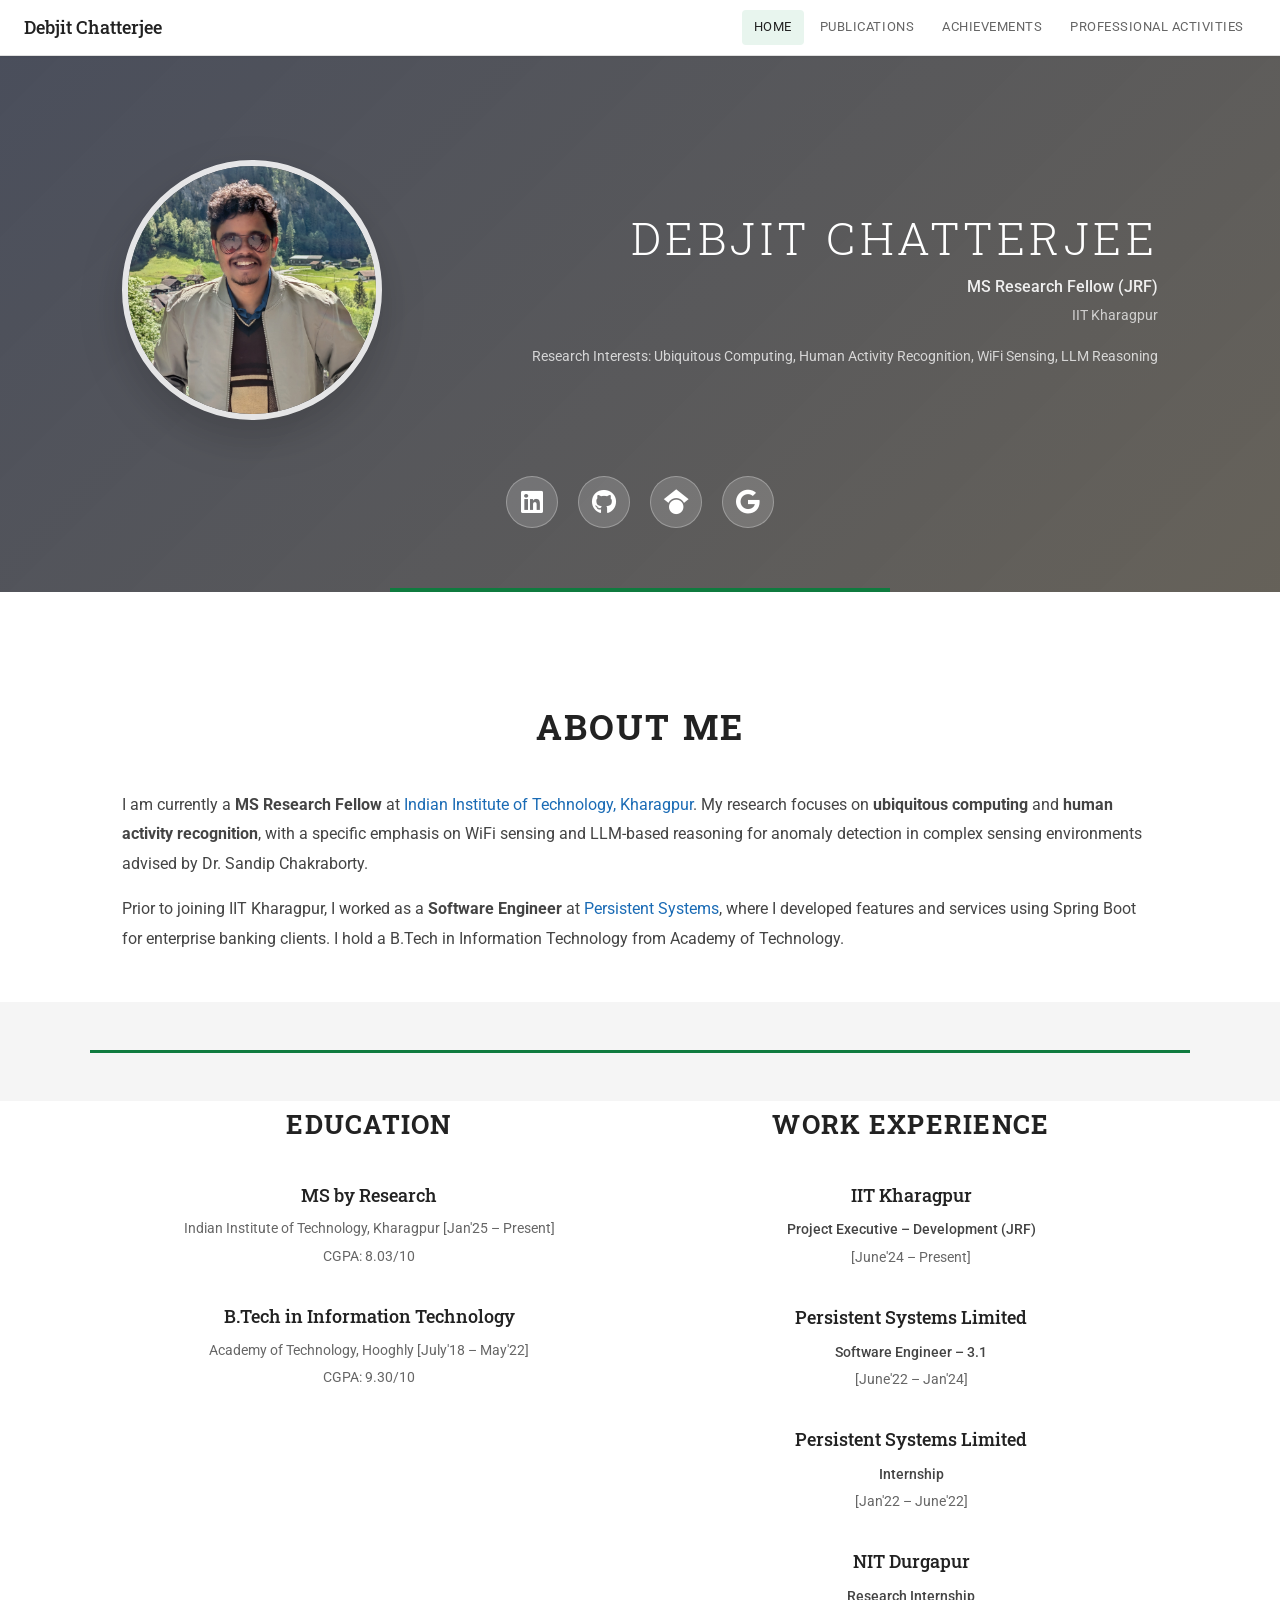
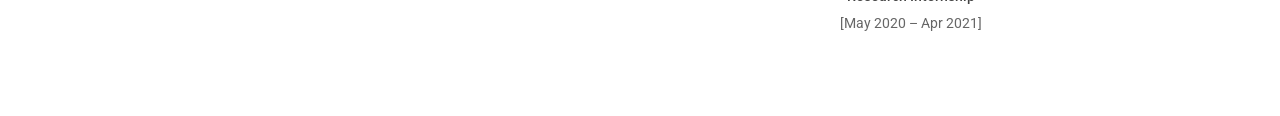
==== commit fcf453b8: "Update index.html" ====
--- a/index.html
+++ b/index.html
@@ -29,7 +29,7 @@
   <section class="home-hero">
     <div class="container">
       <div class="hero-image">
-        <img src="assets/IMG-20260513-WA0067.jpg" alt="Debjit Chatterjee"/>
+        <img src="assets/IMG-20260513-WA0020~2.jpg" alt="Debjit Chatterjee"/>
       </div>
       <div class="hero-info" style="text-align:right;flex:1;min-width:280px;">
         <h1 class="hero-name">Debjit Chatterjee</h1>
@@ -146,4 +146,4 @@
 
 <script src="js/main.js"></script>
 </body>
-</html>+</html>
--- a/css/style.css
+++ b/css/style.css
@@ -32,6 +32,8 @@
   overflow-x:hidden;
 }
 
+img{max-width:100%;height:auto;}
+
 a{color:var(--link);text-decoration:none;}
 a:hover{text-decoration:underline;}
 
@@ -42,7 +44,7 @@
   background:#fff;
   border-bottom:1px solid var(--border);
   display:flex;align-items:center;
-  padding:0 1.5rem;
+  padding:0 clamp(1rem,3vw,1.5rem);
   z-index:100;
   box-shadow:0 1px 3px rgba(0,0,0,0.06);
 }
@@ -64,10 +66,11 @@
 .nav-links{
   display:flex;gap:0.25rem;
   list-style:none;
+  min-width:0;
 }
 .nav-links a{
   display:block;
-  padding:0.4rem 0.75rem;
+  padding:0.4rem clamp(0.45rem,1vw,0.75rem);
   font-size:0.8rem;
   font-weight:400;
   color:var(--text-dim);
@@ -91,7 +94,7 @@
 .hamburger.open span:nth-child(2){opacity:0;}
 .hamburger.open span:nth-child(3){transform:translateY(-7px) rotate(-45deg);}
 
-@media(max-width:780px){
+@media(max-width:960px){
   .hamburger{display:flex;margin-left:auto;}
   .nav-links{
     position:fixed;top:var(--nav-h);left:0;right:0;
@@ -99,12 +102,24 @@
     border-bottom:1px solid var(--border);
     flex-direction:column;gap:0;
     padding:0.5rem;
-    transform:translateY(-110%);
+    transform:translateY(-1rem);
+    opacity:0;
+    visibility:hidden;
+    pointer-events:none;
     transition:var(--transition);
     box-shadow:0 4px 12px rgba(0,0,0,0.08);
   }
-  .nav-links.open{transform:translateY(0);}
+  .nav-links.open{
+    transform:translateY(0);
+    opacity:1;
+    visibility:visible;
+    pointer-events:auto;
+  }
   .nav-links a{padding:0.75rem 1rem;}
+}
+
+@media(max-width:420px){
+  .nav-logo{font-size:1rem;}
 }
 
 /* ─── GREEN DIVIDER ──────────────────────────────────────────── */
@@ -135,14 +150,15 @@
 .container{
   max-width:var(--max-w);
   margin:0 auto;
-  padding:0 2rem;
+  padding:0 clamp(1rem,4vw,2rem);
+  width:100%;
 }
 
 /* ─── PAGE BANNER ────────────────────────────────────────────── */
 .page-banner{
   background:linear-gradient(135deg,rgba(50,55,70,0.88),rgba(70,65,55,0.82)),
     url('data:image/svg+xml,<svg xmlns="http://www.w3.org/2000/svg" width="400" height="300"><rect fill="%23445"/></svg>') center/cover;
-  padding:4rem 2rem;
+  padding:clamp(2.75rem,8vw,4rem) clamp(1rem,4vw,2rem);
   text-align:center;
   color:#fff;
   position:relative;
@@ -155,6 +171,7 @@
   text-transform:uppercase;
   color:#fff;
   margin-bottom:0.5rem;
+  overflow-wrap:anywhere;
 }
 .page-banner::after{
   content:'';
@@ -166,7 +183,7 @@
 /* ─── SECTION HEADER ─────────────────────────────────────────── */
 .section-header{
   text-align:center;
-  margin:3.5rem 0 2rem;
+  margin:clamp(2.25rem,6vw,3.5rem) 0 clamp(1.25rem,4vw,2rem);
 }
 .section-header h2{
   font-family:'Roboto Slab',serif;
@@ -175,25 +192,27 @@
   text-transform:uppercase;
   letter-spacing:0.06em;
   color:var(--text);
+  overflow-wrap:anywhere;
 }
 
 /* ─── CONTENT SECTION ────────────────────────────────────────── */
 .content-section{
   background:var(--bg-white);
-  padding:3rem 2rem;
+  padding:clamp(2rem,6vw,3rem) 0;
 }
 .content-section .container{
   font-size:1rem;
   color:var(--text-mid);
   line-height:1.85;
+  overflow-wrap:anywhere;
 }
 
 /* ─── HOME PAGE ──────────────────────────────────────────────── */
 .home-hero{
   background:linear-gradient(135deg,rgba(50,55,70,0.88),rgba(70,65,55,0.82)),
     url('data:image/svg+xml,<svg xmlns="http://www.w3.org/2000/svg" width="400" height="300"><rect fill="%23445"/></svg>') center/cover;
-  padding:4rem 2rem;
-  padding-top:calc(var(--nav-h) + 3rem);
+  padding:clamp(2.5rem,7vw,4rem) 0;
+  padding-top:calc(var(--nav-h) + clamp(2rem,6vw,3rem));
   position:relative;
   color:#fff;
 }
@@ -203,10 +222,12 @@
   align-items:center;
   gap:2.5rem;
   flex-wrap:wrap;
+  justify-content:center;
 }
 .hero-info{
-  flex:1;min-width:280px;
+  flex:1 1 320px;min-width:0;
   text-align:right;
+  max-width:100%;
 }
 .hero-name{
   font-family:'Roboto Slab',serif;
@@ -216,6 +237,7 @@
   text-transform:uppercase;
   color:#fff;
   line-height:1.2;
+  overflow-wrap:anywhere;
 }
 .hero-role{
   font-size:1rem;
@@ -232,6 +254,7 @@
   font-size:0.88rem;
   color:rgba(255,255,255,0.75);
   margin-top:1rem;
+  overflow-wrap:anywhere;
 }
 .hero-social{
   display:flex;gap:0.75rem;
@@ -286,7 +309,7 @@
 /* ─── TWO-COLUMN LAYOUT ─────────────────────────────────────── */
 .two-col{
   display:grid;
-  grid-template-columns:1fr 1fr;
+  grid-template-columns:repeat(2,minmax(0,1fr));
   gap:3rem;
   margin-top:1rem;
 }
@@ -313,6 +336,7 @@
   font-weight:500;
   color:var(--text);
   margin-bottom:0.25rem;
+  overflow-wrap:anywhere;
 }
 .entry-title a{color:var(--text);text-decoration:underline;}
 .entry-title a:hover{color:var(--link);}
@@ -325,6 +349,7 @@
   font-size:0.85rem;
   color:var(--text-dim);
   margin-top:0.15rem;
+  overflow-wrap:anywhere;
 }
 .entry-highlight{
   font-size:0.8rem;
@@ -354,7 +379,7 @@
 
 .contact-grid{
   display:grid;
-  grid-template-columns:repeat(auto-fit,minmax(260px,1fr));
+  grid-template-columns:repeat(auto-fit,minmax(min(260px,100%),1fr));
   gap:1.25rem;
   margin-top:2rem;
   text-align:left;
@@ -370,6 +395,7 @@
   display:flex;
   align-items:center;
   gap:1rem;
+  min-width:0;
 }
 .contact-item:hover{
   border-color:#bbb;
@@ -415,7 +441,7 @@
 }
 .contact-form{
   display:grid;
-  grid-template-columns:1fr 1fr;
+  grid-template-columns:repeat(2,minmax(0,1fr));
   gap:1rem;
   max-width:700px;
   margin:0 auto;
@@ -514,6 +540,7 @@
   border-bottom:1px solid var(--border);
   font-size:0.9rem;
   color:var(--text-mid);
+  overflow-wrap:anywhere;
 }
 .cert-list li:last-child{border-bottom:none;}
 .cert-list li::before{
@@ -534,6 +561,7 @@
   font-size:0.92rem;
   color:var(--text-mid);
   line-height:1.8;
+  overflow-wrap:anywhere;
 }
 .pub-item:last-child{border-bottom:none;}
 .pub-item::before{
@@ -602,13 +630,14 @@
   border-radius:var(--radius);
   margin-bottom:0.75rem;
   transition:var(--transition);
+  min-width:0;
 }
 .achievement-item:hover{border-color:#ccc;box-shadow:0 2px 8px rgba(0,0,0,0.05);}
 .achievement-num{
   font-family:'Roboto Slab',serif;font-size:1.5rem;font-weight:700;
   color:var(--green);opacity:0.4;line-height:1;flex-shrink:0;
 }
-.achievement-text{font-size:0.88rem;color:var(--text-dim);line-height:1.7;}
+.achievement-text{font-size:0.88rem;color:var(--text-dim);line-height:1.7;overflow-wrap:anywhere;}
 .achievement-text strong{color:var(--text);}
 
 /* ─── INFO SECTIONS ──────────────────────────────────────────── */
@@ -678,35 +707,45 @@
 .hero-info {
   text-align: right;
   flex: 1;
-  min-width: 280px;
+  min-width: 0;
 }
 
 .hero-image {
-  flex: 0 0 260px;
+  flex: 0 1 260px;
+  display:flex;
+  justify-content:center;
 }
 
 .hero-image img {
-  width: 260px;
-  height: 260px;
+  width: clamp(180px, 26vw, 260px);
+  height: clamp(180px, 26vw, 260px);
   object-fit: cover;
   border-radius: 50%;
   border: 6px solid rgba(255, 255, 255, 0.85);
   box-shadow: 0 18px 45px rgba(0, 0, 0, 0.18);
 }
 
-@media (max-width: 768px) {
+@media (max-width: 800px) {
+  .home-hero .container,
   .hero-container {
     flex-direction: column;
     text-align: center;
     gap: 1.5rem;
-  }
-
+    align-items:stretch;
+  }
+
+  .home-hero .hero-info,
   .hero-info {
-    text-align: center;
+    text-align: center !important;
+    flex-basis:auto !important;
+    width:100%;
+    max-width:100%;
+    align-self:stretch;
   }
 
   .hero-image {
     flex-basis: auto;
+    align-self:center;
   }
 
   .hero-image img {
@@ -723,6 +762,7 @@
   padding: 1.5rem 2rem 0;
   display: flex;
   justify-content: center;
+  flex-wrap:wrap;
   gap: 1.25rem;
 }
 
@@ -744,5 +784,68 @@
 .hero-socials a:hover {
   transform: translateY(-3px);
   background: #ffffff;
-  color: var(--primary-green);
-}
+  color: var(--green);
+}
+
+@media(max-width:640px){
+  :root{--nav-h:54px;}
+
+  body{line-height:1.65;}
+
+  .page-banner h1{
+    font-size:clamp(1.55rem,10vw,2.2rem);
+    letter-spacing:0.06em;
+  }
+
+  .section-header h2,
+  .two-col .col h2,
+  .contact-section h2{
+    letter-spacing:0.035em;
+  }
+
+  .hero-name{
+    font-size:clamp(1.25rem,5.5vw,1.55rem);
+    letter-spacing:0.015em;
+    max-width:calc(100vw - 2rem);
+    margin:0 auto;
+    word-break:break-word;
+  }
+
+  .hero-role{font-size:0.95rem;}
+
+  .entry-title{font-size:1rem;}
+
+  .achievement-item{
+    gap:0.85rem;
+    padding:1rem;
+  }
+
+  .achievement-num{
+    font-size:1.2rem;
+    min-width:1.4rem;
+  }
+
+  .hero-socials{
+    margin-top:1.25rem;
+    padding-top:1rem;
+    gap:0.8rem;
+  }
+
+  .hero-socials a{
+    width:44px;
+    height:44px;
+    font-size:1.25rem;
+  }
+}
+
+@media(max-width:380px){
+  .achievement-item{
+    flex-direction:column;
+    gap:0.5rem;
+  }
+
+  .contact-item{
+    align-items:flex-start;
+    padding:1rem;
+  }
+}
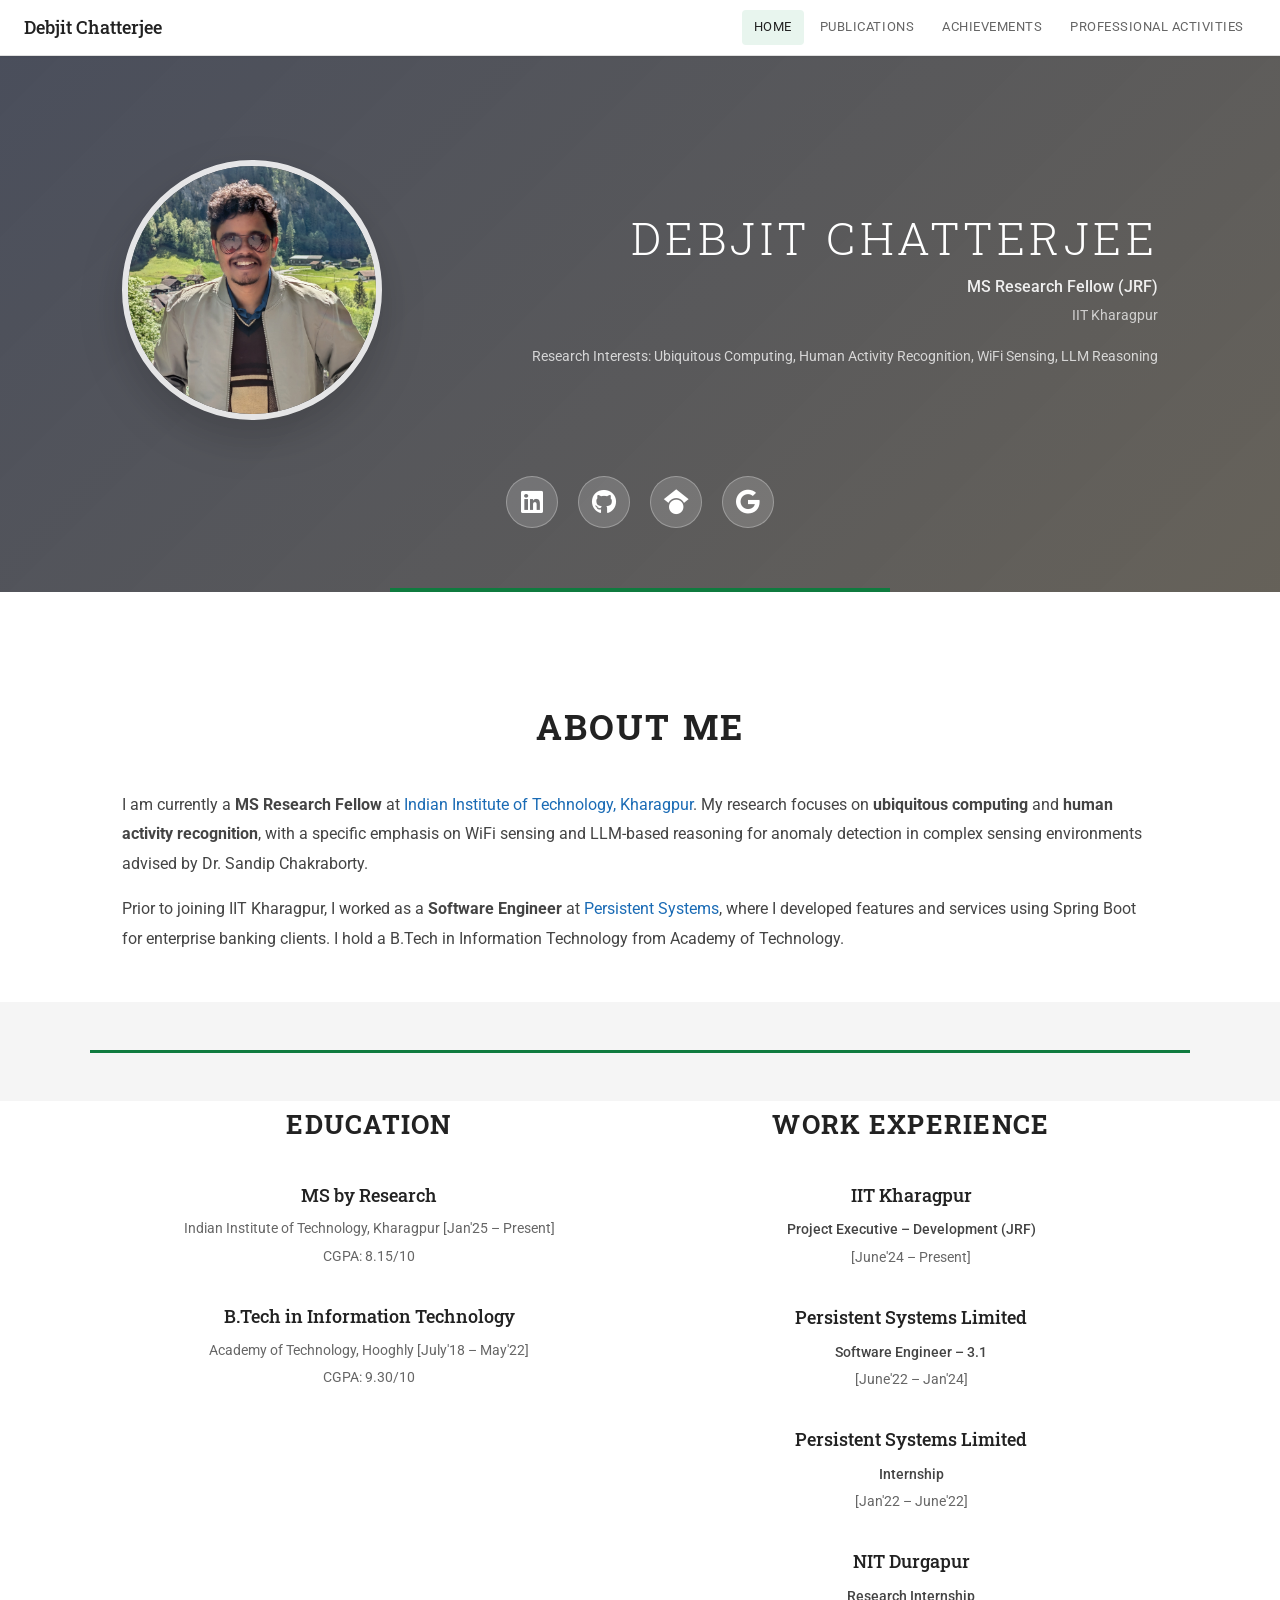
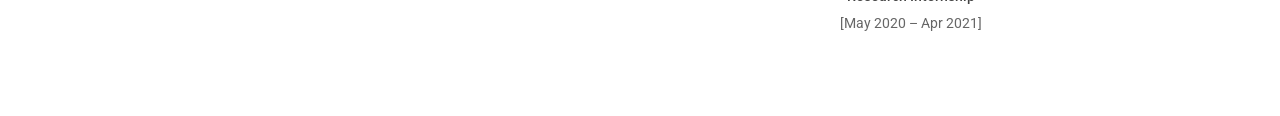
==== commit 74c8ee94: "Update CGPA" ====
--- a/index.html
+++ b/index.html
@@ -91,7 +91,7 @@
           <div class="entry-item">
             <div class="entry-title">MS by Research</div>
             <div class="entry-detail">Indian Institute of Technology, Kharagpur [Jan'25 – Present]</div>
-            <div class="entry-detail">CGPA: 8.03/10</div>
+            <div class="entry-detail">CGPA: 8.15/10</div>
           </div>
 
           <div class="entry-item">
